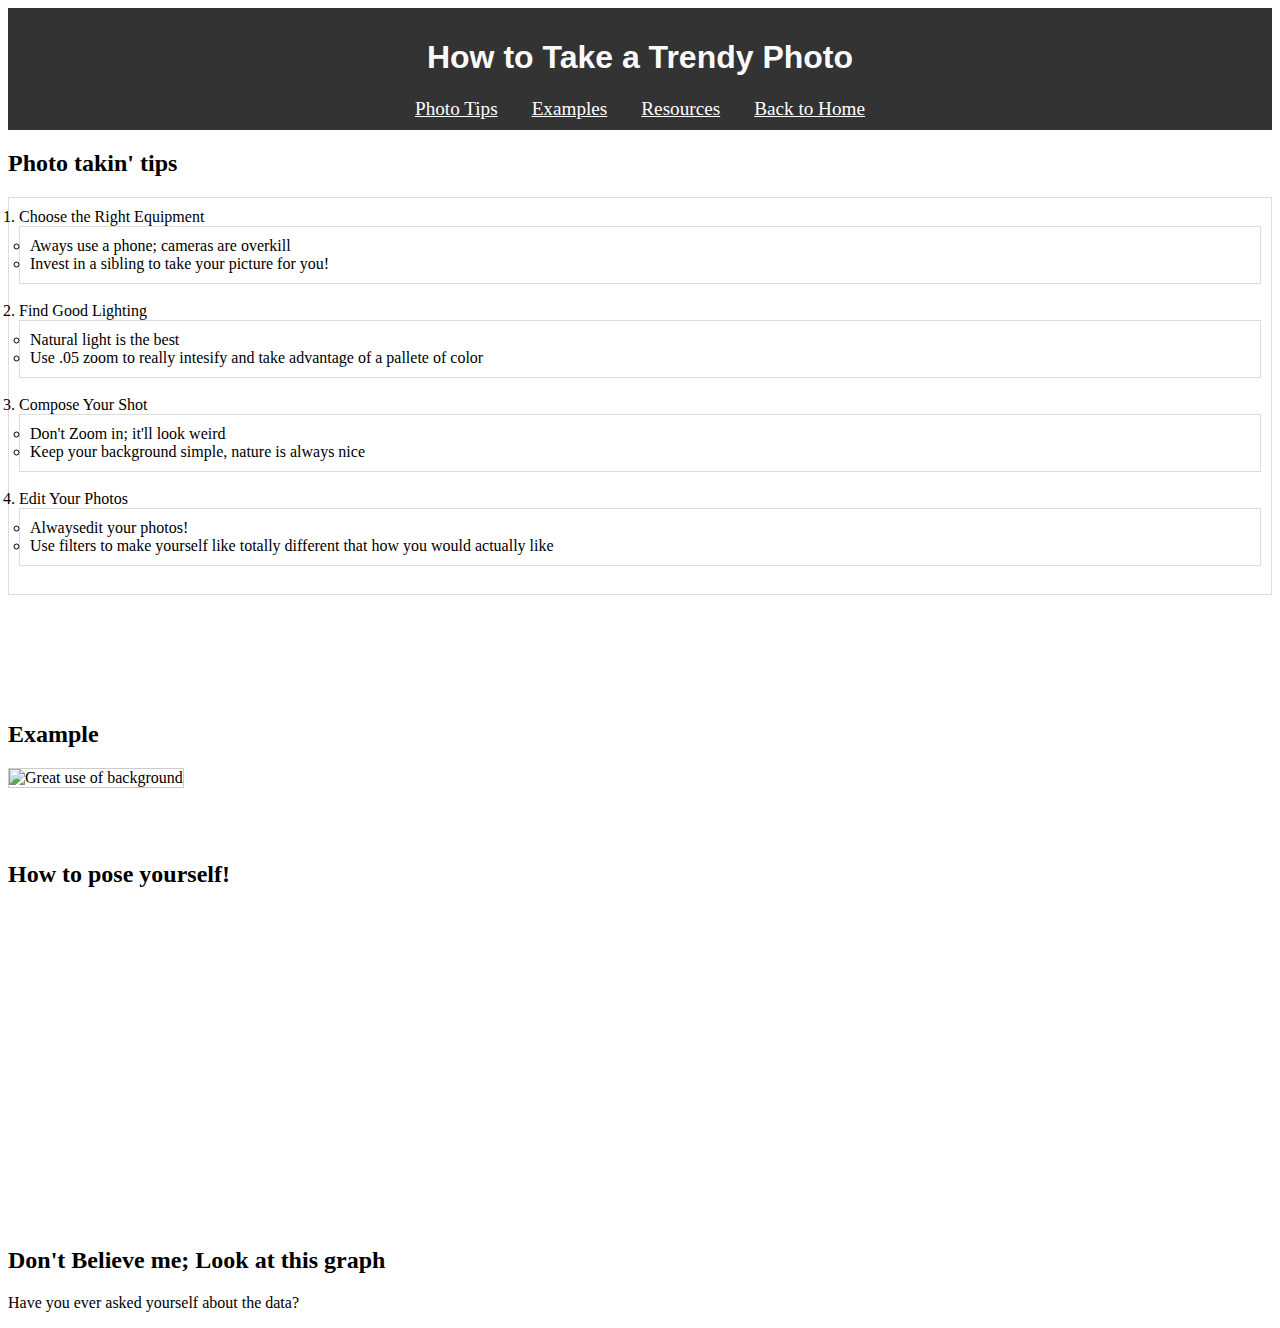
==== MyGuide.html @ d155178f "Add files via upload" ====
<!DOCTYPE html>
<html lang="en">
<head>
    <meta charset="UTF-8">
    <meta name="viewport" content="width=device-width, initial-scale=1.0">
    <title>How to Take a Trendy Photo</title>
    <link rel="stylesheet" href="css/myguidestyle.css">
</head>
<body>
    <div class="header">
        <h1>How to Take a Trendy Photo</h1>
        <nav>
            <a href="#tips">Photo Tips</a>
            <a href="#examples">Examples</a>
            <a href="#resources">Resources</a>
            <a href="index.html">Back to Home</a>
        </nav>
    </div>

    <div class="content">
        <h2 id="tips">Photo takin' tips</h2>
        <ol>
            <li>Choose the Right Equipment
                <ul>
                    <li>Aways use a phone; cameras are overkill</li>
                    <li>Invest in a sibling to take your picture for you!</li>
                </ul>
            </li><br>
            <li>Find Good Lighting
                <ul>
                    <li>Natural light is the best</li>
                    <li>Use .05 zoom to really intesify and take advantage of a pallete of color</li>
                </ul>
            </li><br>
            <li>Compose Your Shot
                <ul>
                    <li>Don't Zoom in; it'll look weird</li>
                    <li>Keep your background simple, nature is always nice</li>
                </ul>
            </li><br>
            <li>Edit Your Photos
                <ul>
                    <li>Alwaysedit your photos!</li>
                    <li>Use filters to make yourself like totally different that how you would actually like</li>
                </ul><br>
            </li>
        </ol><br>
        <br>
        <br>
        <br>
        <br>

        <h2 id="example">Example</h2>
        <div class="photo-examples">
            <img src="../startbootstrap-clean-blog-gh-pages/IMG_2847.jpeg" alt="Great use of background" class="Photo">
        </div><br>
        <br>
        <br>

        <h2 id="resources">How to pose yourself!</h2>
        <div class="video-container">
            <iframe width="560" height="315" src="https://www.youtube.com/embed/CaIJJXRBQ60?si=xOKARSOv0sC9KwC8" title="YouTube video player" frameborder="0" allow="accelerometer; autoplay; clipboard-write; encrypted-media; gyroscope; picture-in-picture; web-share" referrerpolicy="strict-origin-when-cross-origin" allowfullscreen></iframe>
        </div>
       
        <h2 id="tableau">Don't Believe me; Look at this graph</h2>
        <p>Have you ever asked yourself about the data?</p>
        
        <div class='tableauPlaceholder' id='viz1718604280395' style='position: relative'><noscript><a href='#'><img alt='Bubble 1 ' src='https:&#47;&#47;public.tableau.com&#47;static&#47;images&#47;Fi&#47;FinnTHompsonprojectone&#47;Sheet1&#47;1_rss.png' style='border: none' /></a></noscript><object class='tableauViz'  style='display:none;'><param name='host_url' value='https%3A%2F%2Fpublic.tableau.com%2F' /> <param name='embed_code_version' value='3' /> <param name='site_root' value='' /><param name='name' value='FinnTHompsonprojectone&#47;Sheet1' /><param name='tabs' value='no' /><param name='toolbar' value='yes' /><param name='static_image' value='https:&#47;&#47;public.tableau.com&#47;static&#47;images&#47;Fi&#47;FinnTHompsonprojectone&#47;Sheet1&#47;1.png' /> <param name='animate_transition' value='yes' /><param name='display_static_image' value='yes' /><param name='display_spinner' value='yes' /><param name='display_overlay' value='yes' /><param name='display_count' value='yes' /><param name='language' value='en-US' /><param name='filter' value='publish=yes' /></object>
        </div>               
         <script type='text/javascript'>                    var divElement = document.getElementById('viz1718604280395');                    var vizElement = divElement.getElementsByTagName('object')[0];                    vizElement.style.width='100%';vizElement.style.height=(divElement.offsetWidth*0.75)+'px';                    var scriptElement = document.createElement('script');                    scriptElement.src = 'https://public.tableau.com/javascripts/api/viz_v1.js';                    vizElement.parentNode.insertBefore(scriptElement, vizElement);                </script>

        </div>
    </div>
</body>
</html>
---- css/myguidestyle.css ----
.header {
    background-color: #333;
    color: #fff;
    padding: 10px 0;
    text-align: center;
}
h1 {font-family: Arial, Helvetica, sans-serif;
color: #f9f9f9;
text-align: center;}
.header nav a {
    margin: 0 15px;
    font-size: 1.2em;
    color: #fff;
}

/* Style 
, h2, h3, h4, h5, h6 {
    font-family:Arial, Helvetica, sans-serif;
    color: #0a437d; /* Custom greycolor */
}

/* Style 2: 
p {
    color: #093863; /* Dark gray color */
}

/* Style 3: Custom background and padding for divs */
.custom-div {
    background-color: #f9f9f9; /* Light gray background */
    padding: 20px;
    margin-bottom: 20px;
    border-radius: 5px;
}

/* Style 4: Custom border and font family for lists */
ul, ol {
    border: 1px solid #ddd; /* Light border */
    font-family: 'Georgia', serif;
    padding: 10px;
}
/* Photo Examples */
.photo-examples {
    display:flex
    justify-content: space-around;
}

.photo-examples img {
    max-width: 50%;
    height:auto;
    border: 1px solid #ccc;
}

.photo {
    max-width: 50%;
    height:min-content;
    border: 1px solid #ccc;
    margin: 10px;
    /* Tableau Container */
.tableau-container {
    text-align: center;
    margin: 20px 0;
}

.tableau-container iframe {
    max-width: 100%;
    height: auto;
}
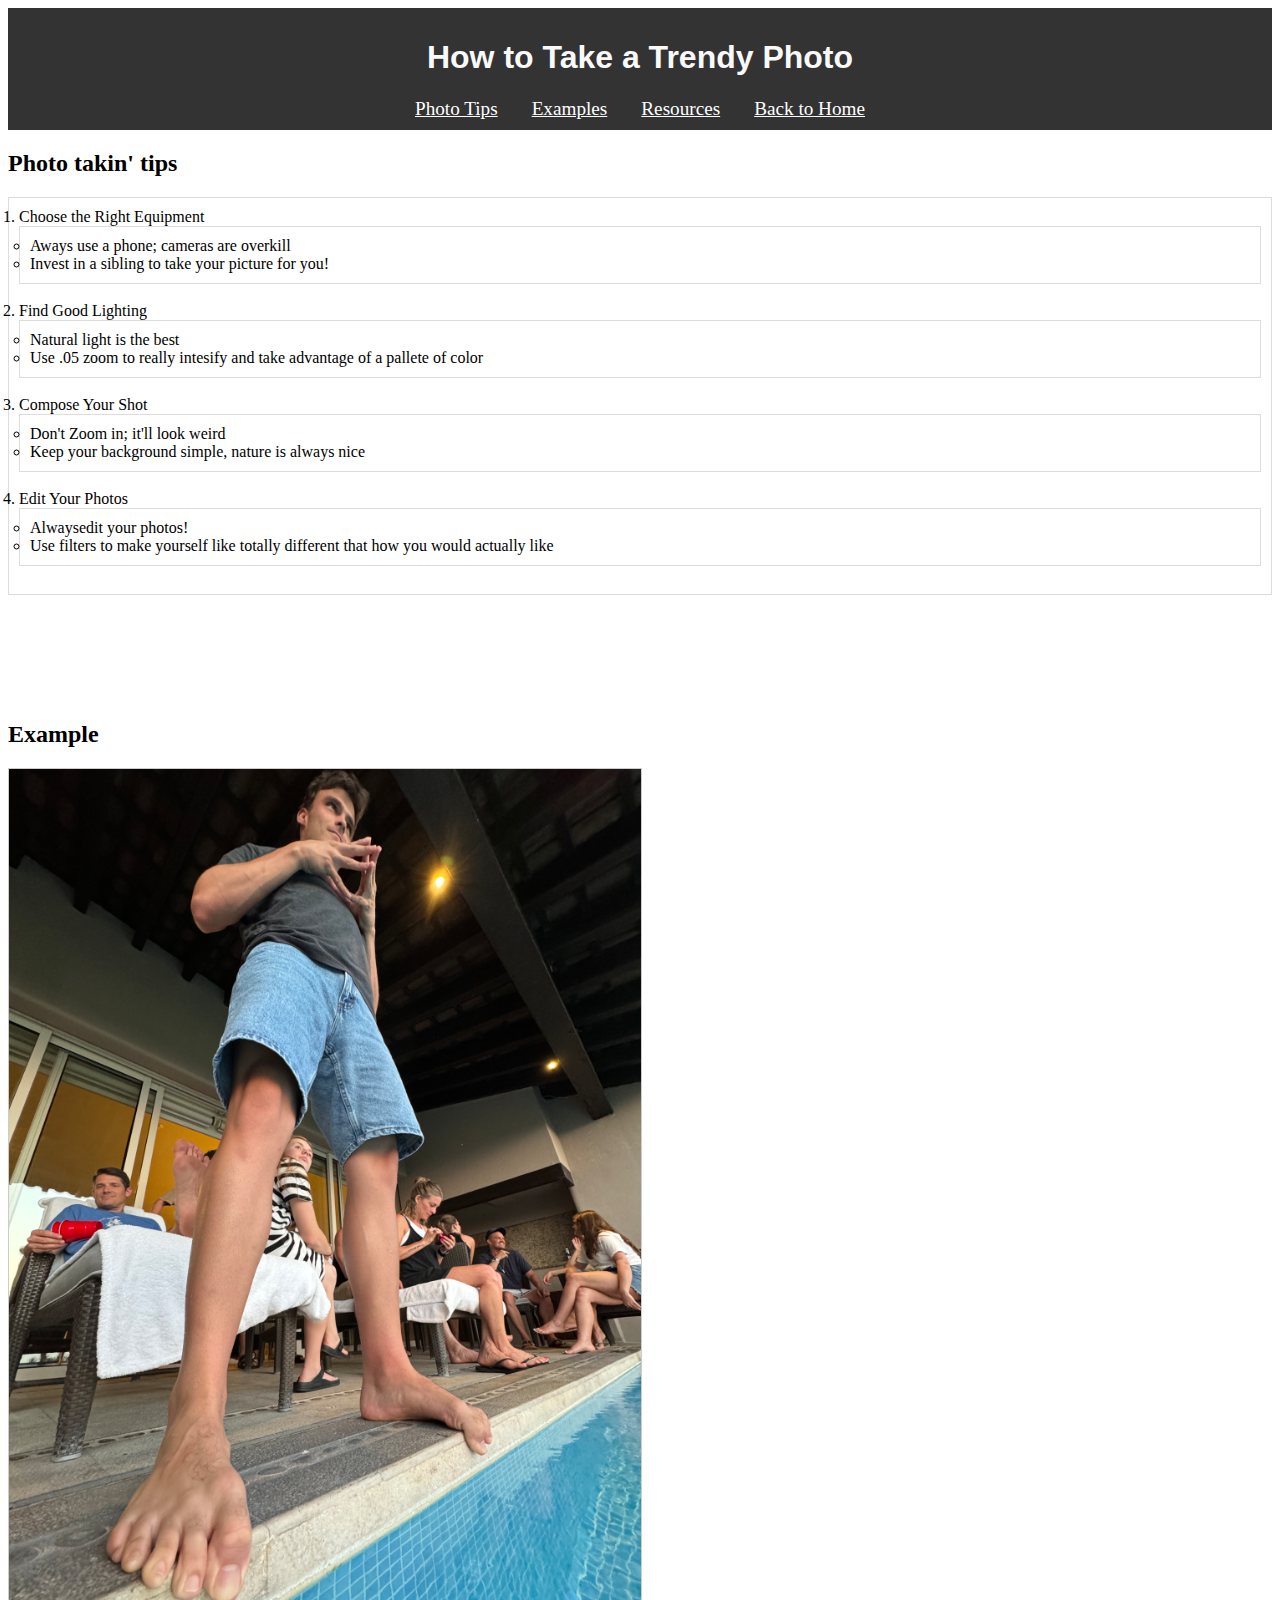
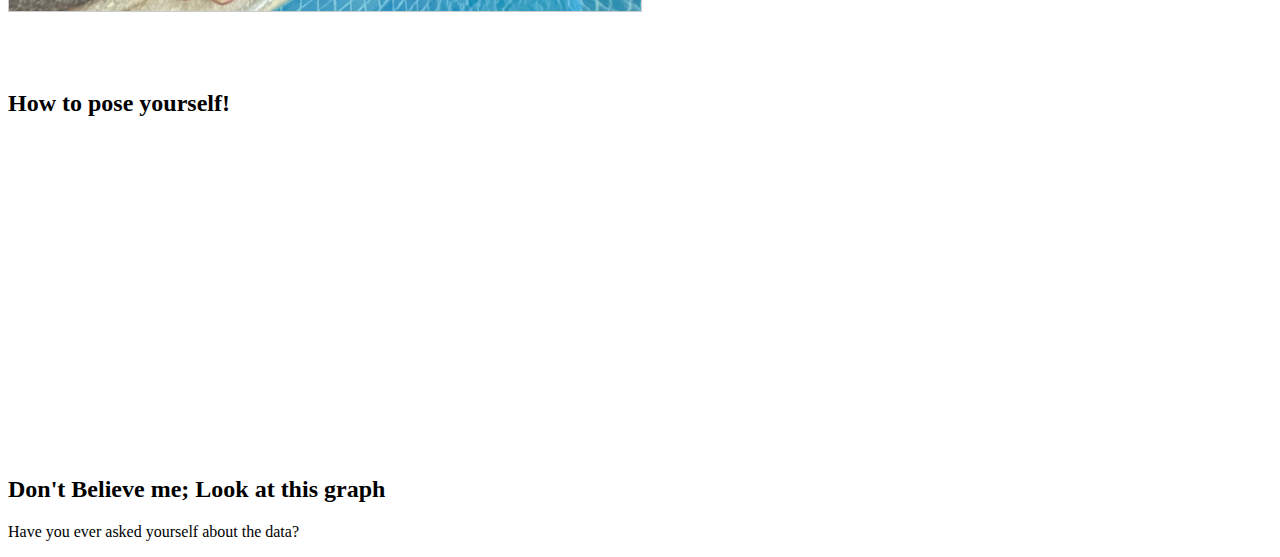
==== commit efcb690b: "Add files via upload" ====
--- a/MyGuide.html
+++ b/MyGuide.html
@@ -52,8 +52,9 @@
 
         <h2 id="example">Example</h2>
         <div class="photo-examples">
-            <img src="../startbootstrap-clean-blog-gh-pages/IMG_2847.jpeg" alt="Great use of background" class="Photo">
-        </div><br>
+            <img src="assets/img/Finn Stunting.jpeg" alt="Great use of background" class="Photo">
+        </div>
+        <br>
         <br>
         <br>
 
